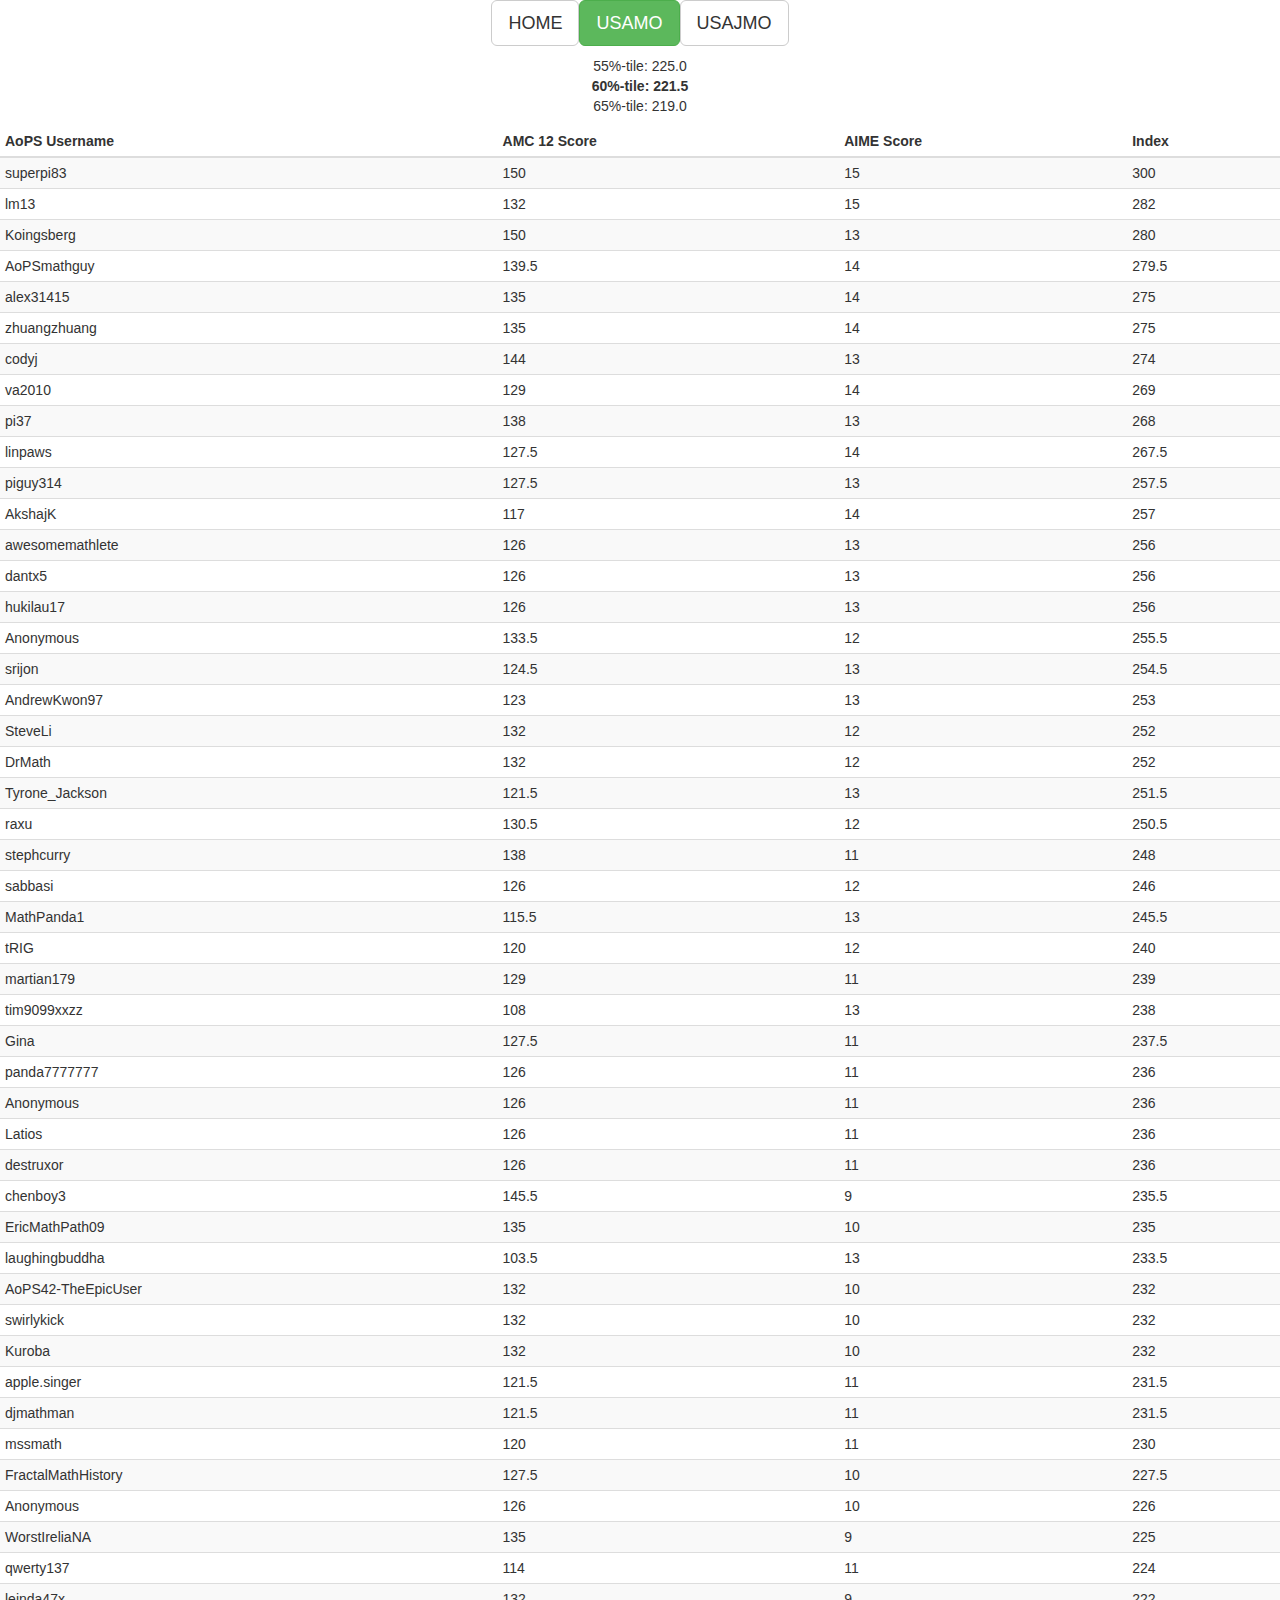
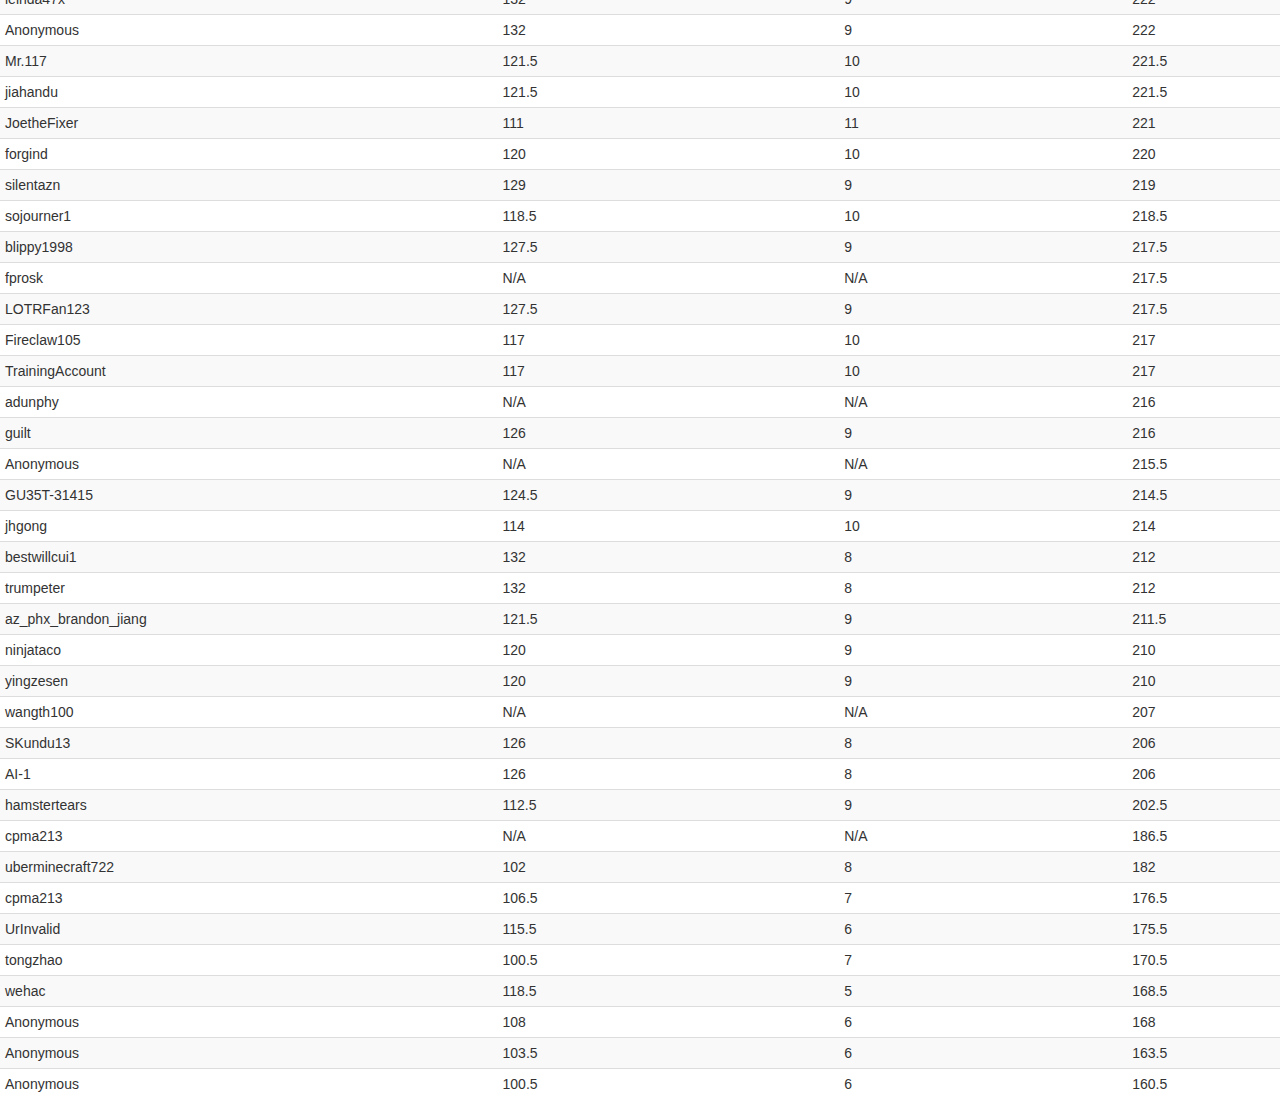
==== usamo.html @ 62a34640 "Initial" ====
<!DOCTYPE html PUBLIC "-//W3C//DTD XHTML 1.0 Transitional//EN"

  "http://www.w3.org/TR/xhtml1/DTD/xhtml1-transitional.dtd">

<html xmlns="http://www.w3.org/1999/xhtml" xml:lang="en-us">

<head>


	<script type="text/javascript" src="js/jquery-latest.js"></script>

	<meta http-equiv="Cache-Control" content="no-cache, no-store, must-revalidate" />

	<title>USAMO Score List</title>

	<link href="css/bootstrap.min.css" rel="stylesheet">



	<script type="text/javascript" src="js/jquery.tablesorter.js"></script>
	<link rel="icon" href="favicon.ico">


</head>

<body>

	<div id="main">
			<p align="center"><a href="index.html" class="btn btn-lg btn-default">HOME</a><a href="#" class="btn btn-lg btn-success">USAMO</a><a href="usajmo.html" class="btn btn-lg btn-default">USAJMO</a>
			</p>
			<p id="percentiles" align="center"></p>

		<div id="stats">

			<table cellspacing="1" class="table table-striped table-hover table-condensed tablesorter">

				<thead>

					<tr>

						<th>AoPS Username</th>

						<th>AMC 12 Score</th>

						<th>AIME Score</th>

						<th>Index</th>

					</tr>

				</thead>

				<tbody>

					<tr>
						<td>AkshajK</td>
						<td>117</td>
						<td>14</td>
						<td>257</td>
					</tr>

					<tr>
						<td>qwerty137</td>
						<td>114</td>
						<td>11</td>
						<td>224</td>
					</tr>

					<tr>
						<td>blippy1998</td>
						<td>127.5</td>
						<td>9</td>
						<td>217.5</td>
					</tr>

					<tr>
						<td>superpi83</td>
						<td>150</td>
						<td>15</td>
						<td>300</td>
					</tr>

					<tr>
						<td>lm13</td>
						<td>132</td>
						<td>15</td>
						<td>282</td>
					</tr>

					<tr>
						<td>Koingsberg</td>
						<td>150</td>
						<td>13</td>
						<td>280</td>
					</tr>

					<tr>
						<td>AoPSmathguy</td>
						<td>139.5</td>
						<td>14</td>
						<td>279.5</td>
					</tr>

					<tr>
						<td>alex31415</td>
						<td>135</td>
						<td>14</td>
						<td>275</td>
					</tr>

					<tr>
						<td>zhuangzhuang</td>
						<td>135</td>
						<td>14</td>
						<td>275</td>
					</tr>

					<tr>
						<td>codyj</td>
						<td>144</td>
						<td>13</td>
						<td>274</td>
					</tr>

					<tr>
						<td>va2010</td>
						<td>129</td>
						<td>14</td>
						<td>269</td>
					</tr>

					<tr>
						<td>pi37</td>
						<td>138</td>
						<td>13</td>
						<td>268</td>
					</tr>

					<tr>
						<td>linpaws</td>
						<td>127.5</td>
						<td>14</td>
						<td>267.5</td>
					</tr>

					<tr>
						<td>awesomemathlete</td>
						<td>126</td>
						<td>13</td>
						<td>256</td>
					</tr>

					<tr>
						<td>dantx5</td>
						<td>126</td>
						<td>13</td>
						<td>256</td>
					</tr>

					<tr>
						<td>hukilau17</td>
						<td>126</td>
						<td>13</td>
						<td>256</td>
					</tr>

					<tr>
						<td>Anonymous</td>
						<td>133.5</td>
						<td>12</td>
						<td>255.5</td>
					</tr>

					<tr>
						<td>AndrewKwon97</td>
						<td>123</td>
						<td>13</td>
						<td>253</td>
					</tr>

					<tr>
						<td>SteveLi</td>
						<td>132</td>
						<td>12</td>
						<td>252</td>
					</tr>

					<tr>
						<td>Tyrone_Jackson</td>
						<td>121.5</td>
						<td>13</td>
						<td>251.5</td>
					</tr>

					<tr>
						<td>raxu</td>
						<td>130.5</td>
						<td>12</td>
						<td>250.5</td>
					</tr>

					<tr>
						<td>stephcurry</td>
						<td>138</td>
						<td>11</td>
						<td>248</td>
					</tr>

					<tr>
						<td>MathPanda1</td>
						<td>115.5</td>
						<td>13</td>
						<td>245.5</td>
					</tr>

					<tr>
						<td>tRIG</td>
						<td>120</td>
						<td>12</td>
						<td>240</td>
					</tr>

					<tr>
						<td>tim9099xxzz</td>
						<td>108</td>
						<td>13</td>
						<td>238</td>
					</tr>

					<tr>
						<td>panda7777777</td>
						<td>126</td>
						<td>11</td>
						<td>236</td>
					</tr>

					<tr>
						<td>Anonymous</td>
						<td>126</td>
						<td>11</td>
						<td>236</td>
					</tr>

					<tr>
						<td>Latios</td>
						<td>126</td>
						<td>11</td>
						<td>236</td>
					</tr>

					<tr>
						<td>chenboy3</td>
						<td>145.5</td>
						<td>9</td>
						<td>235.5</td>
					</tr>

					<tr>
						<td>EricMathPath09</td>
						<td>135</td>
						<td>10</td>
						<td>235</td>
					</tr>

					<tr>
						<td>laughingbuddha</td>
						<td>103.5</td>
						<td>13</td>
						<td>233.5</td>
					</tr>

					<tr>
						<td>AoPS42-TheEpicUser</td>
						<td>132</td>
						<td>10</td>
						<td>232</td>
					</tr>

					<tr>
						<td>swirlykick</td>
						<td>132</td>
						<td>10</td>
						<td>232</td>
					</tr>

					<tr>
						<td>Kuroba</td>
						<td>132</td>
						<td>10</td>
						<td>232</td>
					</tr>

					<tr>
						<td>apple.singer</td>
						<td>121.5</td>
						<td>11</td>
						<td>231.5</td>
					</tr>

					<tr>
						<td>djmathman</td>
						<td>121.5</td>
						<td>11</td>
						<td>231.5</td>
					</tr>

					<tr>
						<td>mssmath</td>
						<td>120</td>
						<td>11</td>
						<td>230</td>
					</tr>

					<tr>
						<td>Anonymous</td>
						<td>126</td>
						<td>10</td>
						<td>226</td>
					</tr>

					<tr>
						<td>WorstIreliaNA</td>
						<td>135</td>
						<td>9</td>
						<td>225</td>
					</tr>

					<tr>
						<td>leinda47x</td>
						<td>132</td>
						<td>9</td>
						<td>222</td>
					</tr>

					<tr>
						<td>Anonymous</td>
						<td>132</td>
						<td>9</td>
						<td>222</td>
					</tr>

					<tr>
						<td>Mr.117</td>
						<td>121.5</td>
						<td>10</td>
						<td>221.5</td>
					</tr>

					<tr>
						<td>jiahandu</td>
						<td>121.5</td>
						<td>10</td>
						<td>221.5</td>
					</tr>

					<tr>
						<td>JoetheFixer</td>
						<td>111</td>
						<td>11</td>
						<td>221</td>
					</tr>

					<tr>
						<td>forgind</td>
						<td>120</td>
						<td>10</td>
						<td>220</td>
					</tr>

					<tr>
						<td>sojourner1</td>
						<td>118.5</td>
						<td>10</td>
						<td>218.5</td>
					</tr>

					<tr>
						<td>fprosk</td>
						<td>N/A</td>
						<td>N/A</td>
						<td>217.5</td>
					</tr>

					<tr>
						<td>LOTRFan123</td>
						<td>127.5</td>
						<td>9</td>
						<td>217.5</td>
					</tr>

					<tr>
						<td>Fireclaw105</td>
						<td>117</td>
						<td>10</td>
						<td>217</td>
					</tr>

					<tr>
						<td>TrainingAccount</td>
						<td>117</td>
						<td>10</td>
						<td>217</td>
					</tr>

					<tr>
						<td>adunphy</td>
						<td>N/A</td>
						<td>N/A</td>
						<td>216</td>
					</tr>

					<tr>
						<td>guilt</td>
						<td>126</td>
						<td>9</td>
						<td>216</td>
					</tr>

					<tr>
						<td>Anonymous</td>
						<td>N/A</td>
						<td>N/A</td>
						<td>215.5</td>
					</tr>

					<tr>
						<td>GU35T-31415</td>
						<td>124.5</td>
						<td>9</td>
						<td>214.5</td>
					</tr>

					<tr>
						<td>jhgong</td>
						<td>114</td>
						<td>10</td>
						<td>214</td>
					</tr>

					<tr>
						<td>bestwillcui1</td>
						<td>132</td>
						<td>8</td>
						<td>212</td>
					</tr>

					<tr>
						<td>trumpeter</td>
						<td>132</td>
						<td>8</td>
						<td>212</td>
					</tr>

					<tr>
						<td>az_phx_brandon_jiang</td>
						<td>121.5</td>
						<td>9</td>
						<td>211.5</td>
					</tr>

					<tr>
						<td>ninjataco</td>
						<td>120</td>
						<td>9</td>
						<td>210</td>
					</tr>

					<tr>
						<td>yingzesen</td>
						<td>120</td>
						<td>9</td>
						<td>210</td>
					</tr>

					<tr>
						<td>wangth100</td>
						<td>N/A</td>
						<td>N/A</td>
						<td>207</td>
					</tr>

					<tr>
						<td>SKundu13</td>
						<td>126</td>
						<td>8</td>
						<td>206</td>
					</tr>

					<tr>
						<td>hamstertears</td>
						<td>112.5</td>
						<td>9</td>
						<td>202.5</td>
					</tr>

					<tr>
						<td>cpma213</td>
						<td>N/A</td>
						<td>N/A</td>
						<td>186.5</td>
					</tr>

					<tr>
						<td>uberminecraft722</td>
						<td>102</td>
						<td>8</td>
						<td>182</td>
					</tr>

					<tr>
						<td>UrInvalid</td>
						<td>115.5</td>
						<td>6</td>
						<td>175.5</td>
					</tr>

					<tr>
						<td>tongzhao</td>
						<td>100.5</td>
						<td>7</td>
						<td>170.5</td>
					</tr>

					<tr>
						<td>wehac</td>
						<td>118.5</td>
						<td>5</td>
						<td>168.5</td>
					</tr>

					<tr>
						<td>Anonymous</td>
						<td>103.5</td>
						<td>6</td>
						<td>163.5</td>
					</tr>

					<tr>
						<td>Anonymous</td>
						<td>100.5</td>
						<td>6</td>
						<td>160.5</td>
					</tr>

					<tr>
						<td>Gina</td>
						<td>127.5</td>
						<td>11</td>
						<td>237.5</td>
					</tr>

					<tr>
						<td>srijon</td>
						<td>124.5</td>
						<td>13</td>
						<td>254.5</td>
					</tr>

					<tr>
						<td>AI-1</td>
						<td>126</td>
						<td>8</td>
						<td>206</td>
					</tr>

					<tr>
						<td>DrMath</td>
						<td>132</td>
						<td>12</td>
						<td>252</td>
					</tr>

					<tr>
						<td>destruxor</td>
						<td>126</td>
						<td>11</td>
						<td>236</td>
					</tr>

					<tr>
						<td>FractalMathHistory</td>
						<td>127.5</td>
						<td>10</td>
						<td>227.5</td>
					</tr>


					<tr>
						<td>cpma213</td>
						<td>106.5</td>
						<td>7</td>
						<td>176.5</td>
					</tr>

					<tr>
						<td>piguy314</td>
						<td>127.5</td>
						<td>13</td>
						<td>257.5</td>
					</tr>

					<tr>
						<td>martian179</td>
						<td>129</td>
						<td>11</td>
						<td>239</td>
					</tr>

					<tr>
						<td>sabbasi</td>
						<td>126</td>
						<td>12</td>
						<td>246</td>
					</tr>

					<tr>
						<td>silentazn</td>
						<td>129</td>
						<td>9</td>
						<td>219</td>
					</tr>

					<tr>
						<td>Anonymous</td>
						<td>108</td>
						<td>6</td>
						<td>168</td>
					</tr>



				</tbody>

			</table>

		</div>

	</div>


<script src="js/per.js"></script>




</body>

</html>
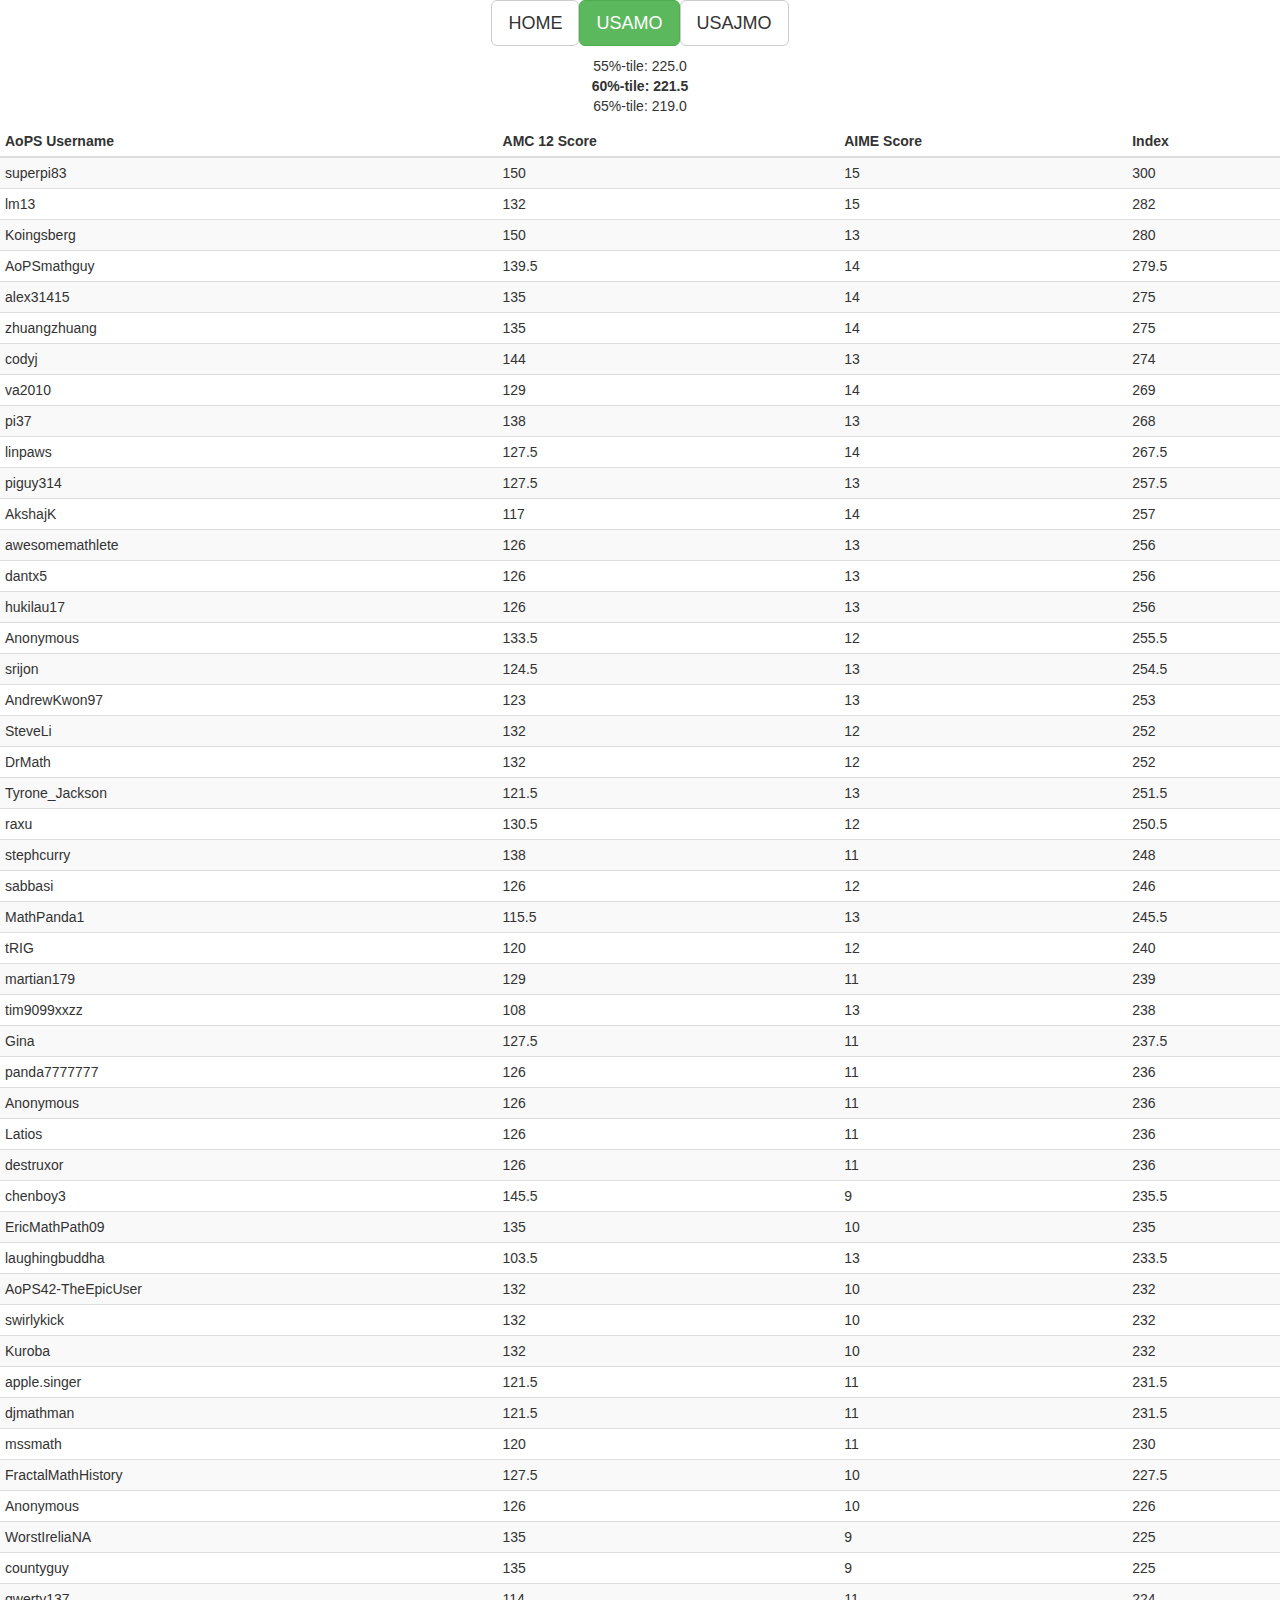
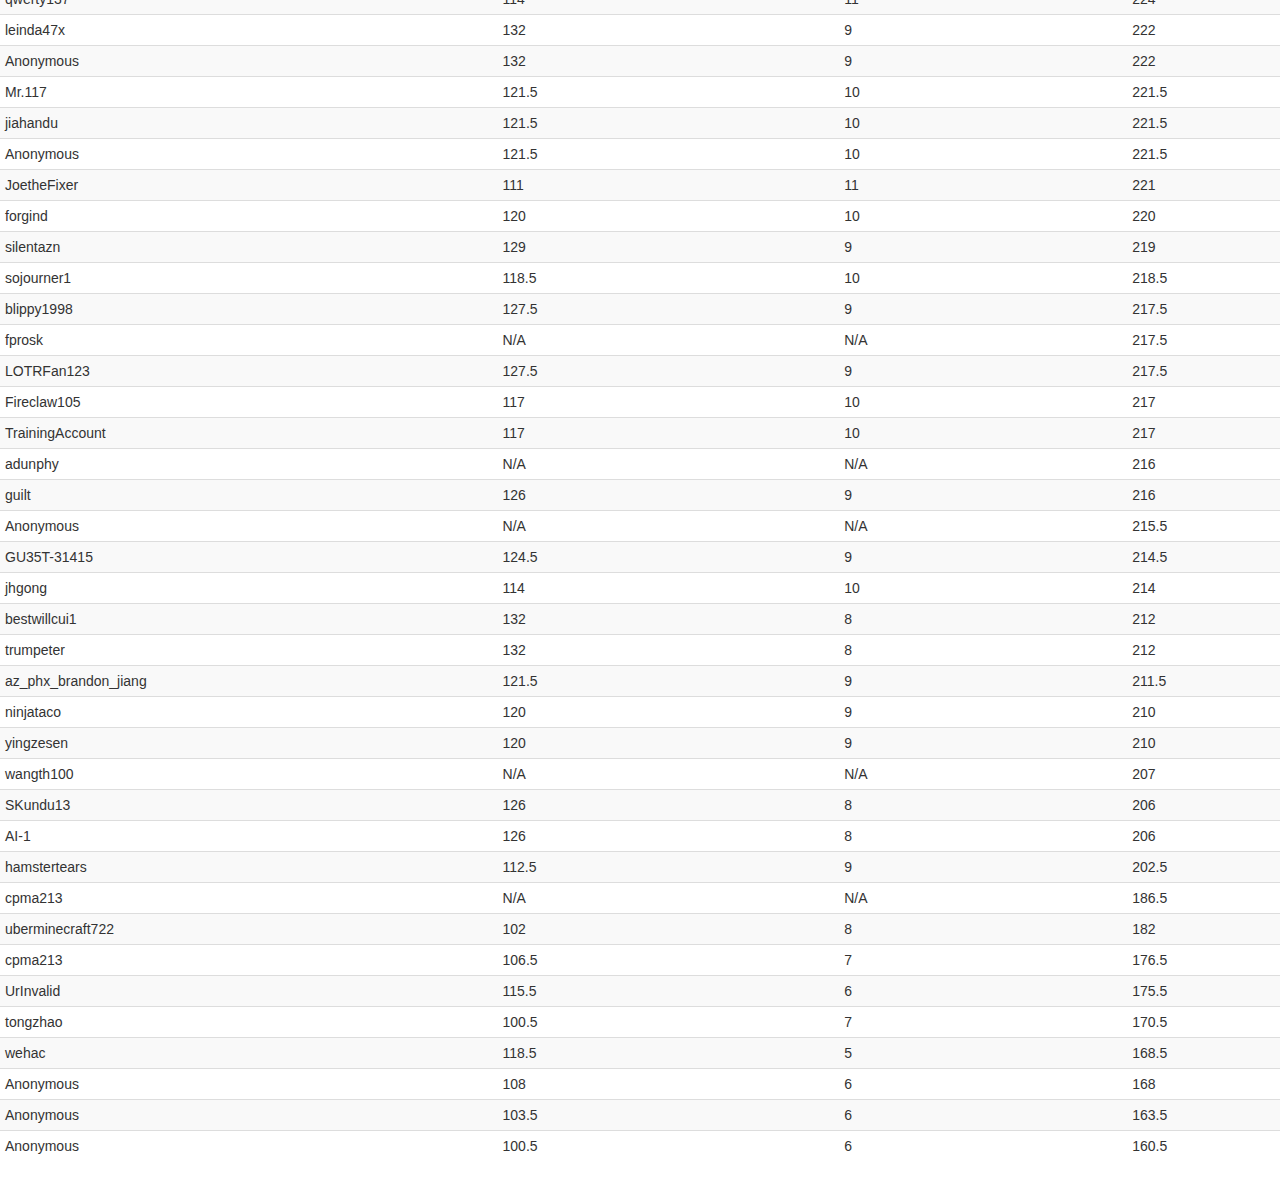
==== commit 11746f66: "Entries" ====
--- a/usamo.html
+++ b/usamo.html
@@ -626,6 +626,20 @@
 						<td>6</td>
 						<td>168</td>
 					</tr>
+					
+					 <tr>
+					 	<td>Anonymous</td>
+					 	<td>121.5</td>
+					 	<td>10</td>
+					 	<td>221.5</td>
+					 </tr>
+					 
+					 <tr>
+					 	<td>countyguy</td>
+					 	<td>135</td>
+					 	<td>9</td>
+					 	<td>225</td>
+					 </tr>
 
 
 
@@ -645,4 +659,4 @@
 
 </body>
 
-</html>+</html>
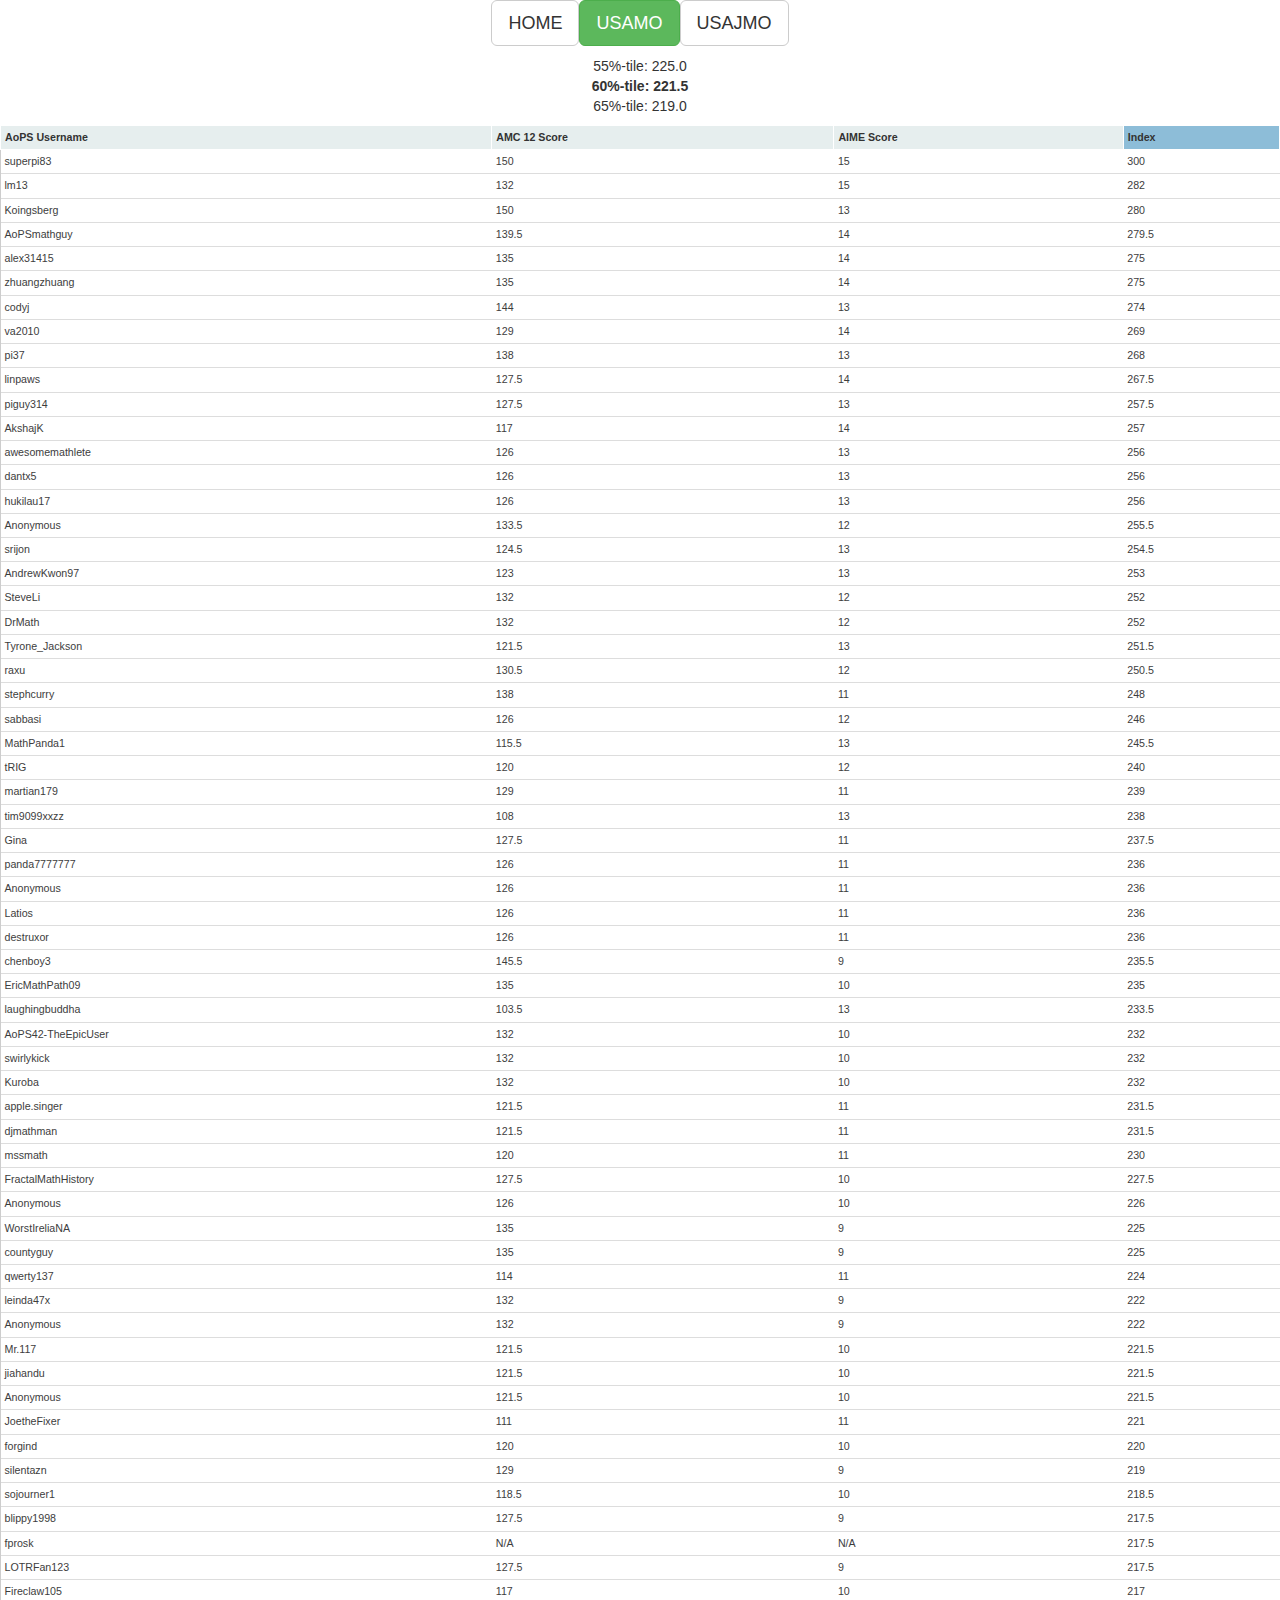
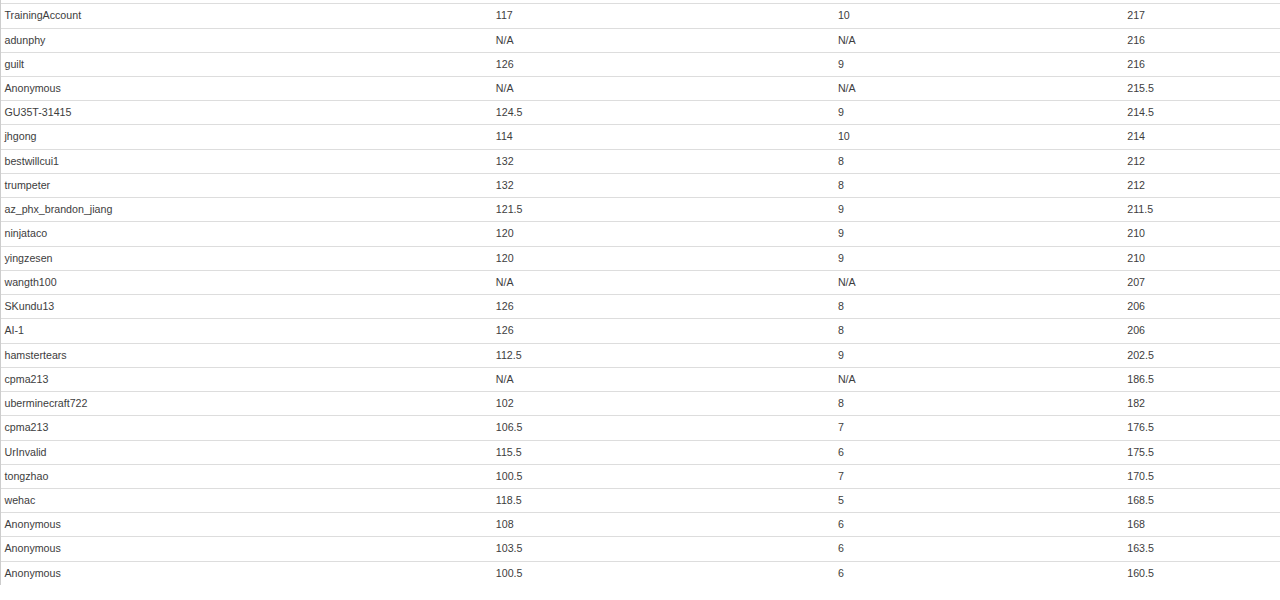
==== commit eccab36e: "Addded links to the style.css file in the html" ====
--- a/usamo.html
+++ b/usamo.html
@@ -14,8 +14,7 @@
 	<title>USAMO Score List</title>
 
 	<link href="css/bootstrap.min.css" rel="stylesheet">
-
-
+	<link href="css/style.css" rel="stylesheet">
 
 	<script type="text/javascript" src="js/jquery.tablesorter.js"></script>
 	<link rel="icon" href="favicon.ico">
@@ -639,9 +638,7 @@
 					 	<td>135</td>
 					 	<td>9</td>
 					 	<td>225</td>
-					 </tr>
-
-
+					</tr>
 
 				</tbody>
 
--- a/css/style.css
+++ b/css/style.css
@@ -0,0 +1,46 @@
+/* tables */
+table.tablesorter {
+	font-family:arial;
+	background-color: #CDCDCD;
+	margin:10px 0pt 15px;
+	font-size: 8pt;
+	width: 100%;
+	text-align: left;
+}
+
+table.tablesorter thead tr th, table.tablesorter tfoot tr th {
+	background-color: #e6EEEE;
+	border: 1px solid #FFF;
+	font-size: 8pt;
+	padding: 4px;
+}
+
+table.tablesorter thead tr .header {
+	background-image: url(bg.gif);
+	background-repeat: no-repeat;
+	background-position: center right;
+	cursor: pointer;
+}
+
+table.tablesorter tbody td {
+	color: #3D3D3D;
+	padding: 4px;
+	background-color: #FFF;
+	vertical-align: top;
+}
+
+table.tablesorter tbody tr.odd td {
+	background-color:#F0F0F6;
+}
+
+table.tablesorter thead tr .headerSortUp {
+	background-image: url(asc.gif);
+}
+
+table.tablesorter thead tr .headerSortDown {
+	background-image: url(desc.gif);
+}
+
+table.tablesorter thead tr .headerSortDown, table.tablesorter thead tr .headerSortUp {
+	background-color: #8dbdd8;
+}
